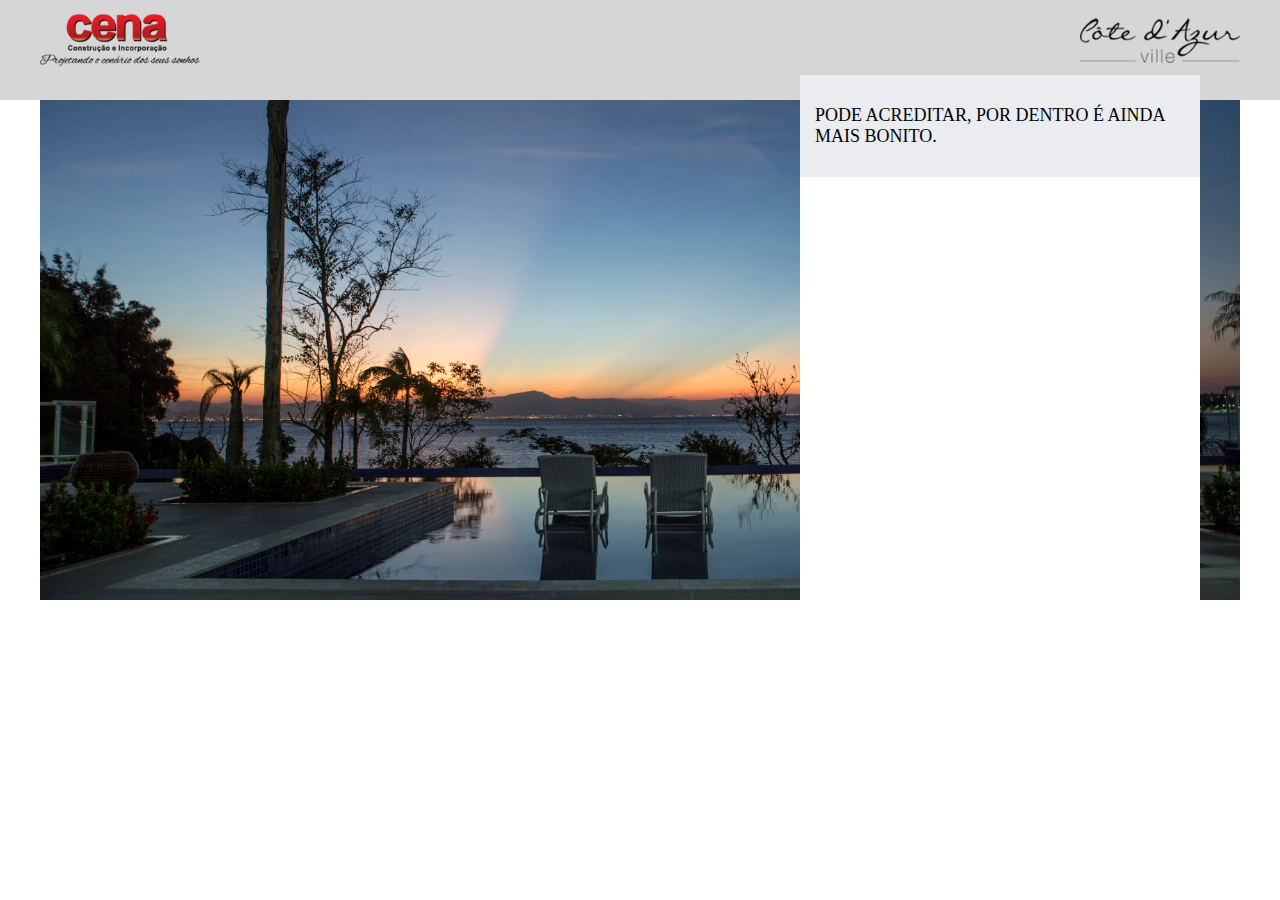
==== Projeto_02/index.html @ 9ae0fbce "Adicionados projetos 1 e 2" ====
<!DOCTYPE html>
<html>
	<head>
		<title>Minha Landing Page</title>
		<link rel="stylesheet" type="text/css" href="css/style.css">
		<meta charset="utf-8">
		<meta charset="description" content="consteúdo do meu site.">
		<meta charset="keywords" content="palavras,separadas,por,virgula">
		<meta charset="autor" content="Junior">
		<meta charset="viewport" content="width-device-width,initial-scale=1.0,maximum-scale=1.0">
	</head>

	<body>

	<header>
		<div class="container">
			<div><div class="logo-1"></div><!--logo-1--></div>
			<div><div class="logo-2"></div><!--logo-2--></div>
			<div class="clear"></div>
		</div><!--container-->
	</header>

	<section class="cover-form">
		<div class="container bg">
			<div class="form-container">
				<h2>PODE ACREDITAR, POR DENTRO É AINDA MAIS BONITO.</h2>	
			</div><!--form-container-->
		</div><!--container bg-->
	</section><!--cover-form-->

	</body>

</html>
---- Projeto_02/css/style.css ----
*{
	padding: 0;
	margin: 0;
	box-sizing: border-box;
}

html,body{
	height: 100%;
}

/*
Divs gerais
*/

.container{
	width: 100%;
	max-width: 1200px;
	margin: 0 auto;
}

.clear{
	clear: both;
}

/*************/

header{
	background-color: #D6D6D6;
	padding: 10px 2% 30px 2%;
}

.logo-1{
	float: left;
	width: 160px;
	height: 60px;
	background-image: url('../imagens/logo1.png');
	background-size: 100% auto;
	background-position: center;
	background-repeat: no-repeat;
	/*background-color: purple; */
}

.logo-2{
	float: right;
	width: 160px;
	height: 60px;
	background-image: url('../imagens/logo2.png');
	background-size: 100% auto;
	background-position: center;
	background-repeat: no-repeat;
	/*background-color: green;*/
}

section.cover-form{
	width: 100%;
	padding: 0 2%;
}

.bg{
	height: 500px;
	background-position: center;
	background-size: cover;
	background-image: url('../imagens/bg-form.jpg');
}

.form-container{
	float: right;
	margin-right: 40px;
	width: 400px;
	height: 110%;
	position: relative;
	top: -5%;
	background-color: white;
}

.form-container h2{
	font-weight: normal;
	padding: 30px 15px;
	color: black;
	font-size: 18px;
	background-color: rgb(234, 236, 239);
}


@media screen and (max-width: 510px){
	header{
		text-align: center;
	}

	[class^="logo"]{
		margin-top: 10px;
		display: inline-block;
		float: none;
	}
}
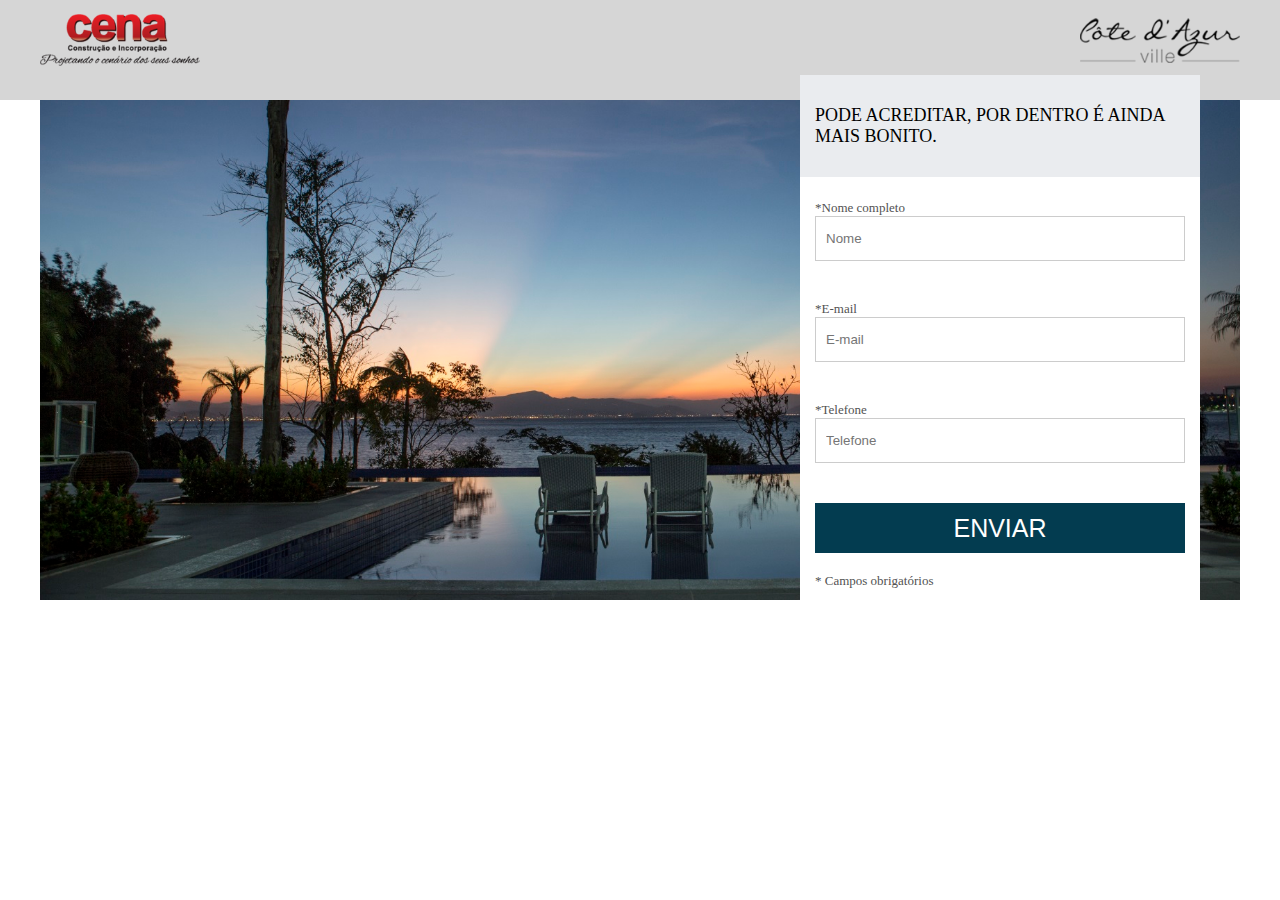
==== commit 64e3af10: "Adicionado formulário" ====
--- a/Projeto_02/index.html
+++ b/Projeto_02/index.html
@@ -23,7 +23,31 @@
 	<section class="cover-form">
 		<div class="container bg">
 			<div class="form-container">
-				<h2>PODE ACREDITAR, POR DENTRO É AINDA MAIS BONITO.</h2>	
+				<h2>PODE ACREDITAR, POR DENTRO É AINDA MAIS BONITO.</h2>
+				<form>
+					<div class="form-wraper">
+						<p>*Nome completo</p>
+						<input type="text" name="nome" required placeholder="Nome">
+					</div><!--form-wraper-->
+
+					<div class="form-wraper">
+						<p>*E-mail</p>
+						<input type="text" name="email" required placeholder="E-mail">
+					</div><!--form-wraper-->
+
+					<div class="form-wraper">
+						<p>*Telefone</p>
+						<input type="text" name="telefone" required placeholder="Telefone">
+					</div><!--form-wraper-->
+
+					<div class="form-wraper">
+						<input type="submit" name="acao" value="Enviar">
+					</div><!--form-wraper-->
+
+					<div class="form-wraper">
+						<p>* Campos obrigatórios</p>
+					</div><!--form-wraper-->
+				</form>	
 			</div><!--form-container-->
 		</div><!--container bg-->
 	</section><!--cover-form-->
--- a/Projeto_02/css/style.css
+++ b/Projeto_02/css/style.css
@@ -81,6 +81,42 @@
 	background-color: rgb(234, 236, 239);
 }
 
+.form-container form{
+	margin-top: 8px;
+	padding: 15px;
+}
+
+.form-container p {
+	font-size: 13px;
+	color: #525252;
+}
+
+.form-wraper:not(:first-child){
+	margin-top: 40px;
+}
+
+.form-wraper:last-child{
+	margin-top: 20px;
+}
+
+.form-container form input[type=text]{
+	width: 100%;
+	border: 1px solid #ccc;
+	height: 45px;
+	line-height: 45px;
+	padding-left: 10px;
+}
+
+.form-container form input[type=submit]{
+	background-color: #033C50;
+	text-transform: uppercase;
+	color: white;
+	width: 100%;
+	font-size: 25px;
+	height: 50px;
+	cursor: pointer;
+	border: 0;
+}
 
 @media screen and (max-width: 510px){
 	header{
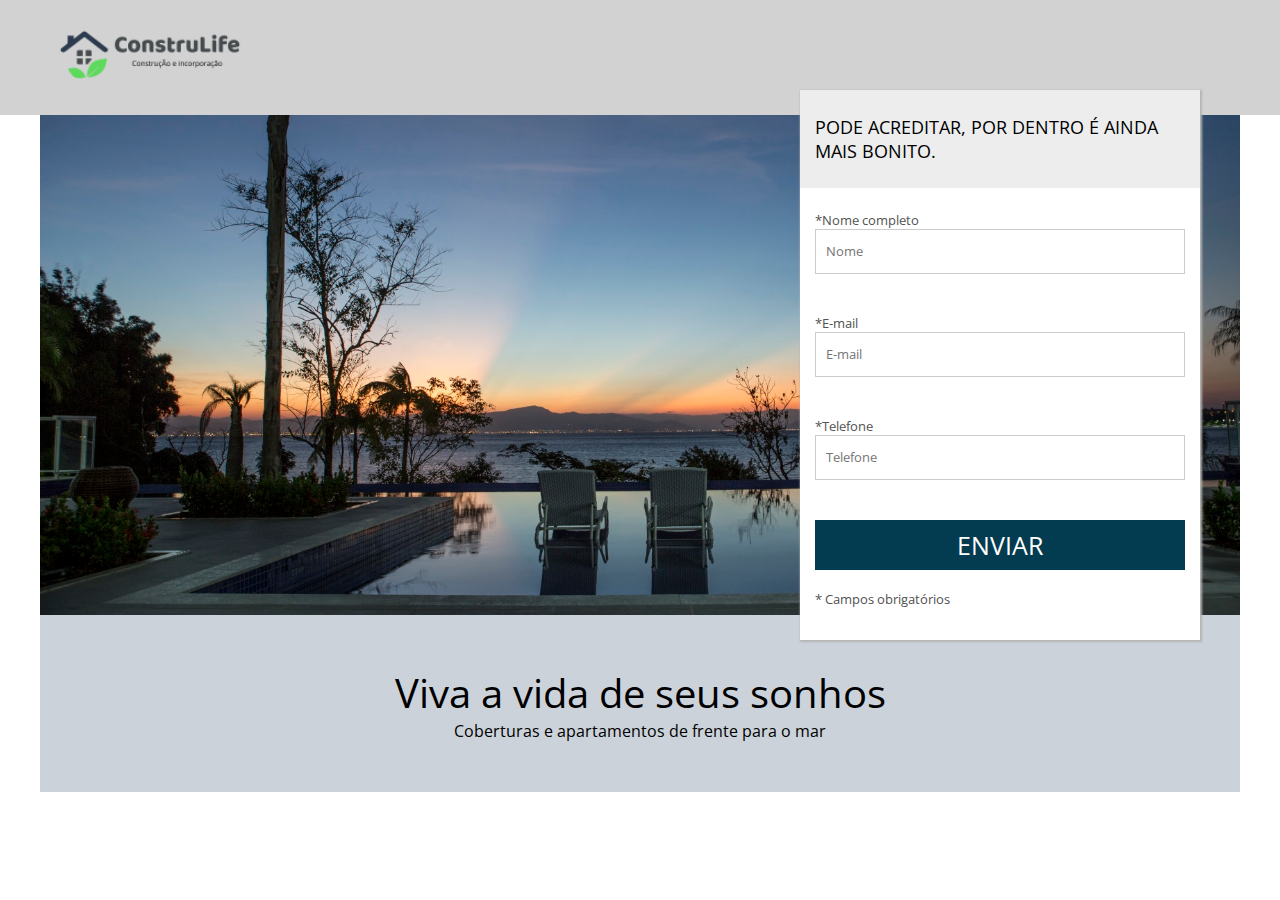
==== commit 430882fb: "Torca de Logo e finalizando formulário" ====
--- a/Projeto_02/index.html
+++ b/Projeto_02/index.html
@@ -2,6 +2,7 @@
 <html>
 	<head>
 		<title>Minha Landing Page</title>
+		<link href="https://fonts.googleapis.com/css2?family=Open+Sans:wght@300&display=swap" rel="stylesheet">
 		<link rel="stylesheet" type="text/css" href="css/style.css">
 		<meta charset="utf-8">
 		<meta charset="description" content="consteúdo do meu site.">
@@ -14,8 +15,7 @@
 
 	<header>
 		<div class="container">
-			<div><div class="logo-1"></div><!--logo-1--></div>
-			<div><div class="logo-2"></div><!--logo-2--></div>
+			<div><div class="logo-1"></div><!--logo-1--></div>	
 			<div class="clear"></div>
 		</div><!--container-->
 	</header>
@@ -52,6 +52,13 @@
 		</div><!--container bg-->
 	</section><!--cover-form-->
 
+	<section class="chamada">
+		<div class="container">
+			<h2>Viva a vida de seus sonhos</h2>
+			<p>Coberturas e apartamentos de frente para o mar</p>
+		</div><!--container-->
+	</section><!--chamada-->
+
 	</body>
 
 </html>--- a/Projeto_02/css/style.css
+++ b/Projeto_02/css/style.css
@@ -2,6 +2,7 @@
 	padding: 0;
 	margin: 0;
 	box-sizing: border-box;
+	font-family: 'Open Sans', sans-serif;
 }
 
 html,body{
@@ -25,31 +26,21 @@
 /*************/
 
 header{
-	background-color: #D6D6D6;
+	background-color: rgba(180, 180, 180, 0.6);
 	padding: 10px 2% 30px 2%;
 }
 
 .logo-1{
+	margin-top: 15px;
 	float: left;
-	width: 160px;
+	width: 220px;
 	height: 60px;
 	background-image: url('../imagens/logo1.png');
 	background-size: 100% auto;
 	background-position: center;
-	background-repeat: no-repeat;
-	/*background-color: purple; */
+	background-repeat: no-repeat;	
 }
 
-.logo-2{
-	float: right;
-	width: 160px;
-	height: 60px;
-	background-image: url('../imagens/logo2.png');
-	background-size: 100% auto;
-	background-position: center;
-	background-repeat: no-repeat;
-	/*background-color: green;*/
-}
 
 section.cover-form{
 	width: 100%;
@@ -69,16 +60,18 @@
 	width: 400px;
 	height: 110%;
 	position: relative;
+	z-index: 2;
 	top: -5%;
+	box-shadow: 1px 1px 2px 1px rgb(180, 180, 180);
 	background-color: white;
 }
 
 .form-container h2{
 	font-weight: normal;
-	padding: 30px 15px;
+	padding: 25px 15px;
 	color: black;
 	font-size: 18px;
-	background-color: rgb(234, 236, 239);
+	background-color: rgba(210, 210, 210, 0.4);
 }
 
 .form-container form{
@@ -118,6 +111,29 @@
 	border: 0;
 }
 
+section.chamada{
+	z-index: 1;
+	width: 100%;
+	position: relative;
+	top: -50px;
+	text-align: center;
+	display: inline-block;
+}
+
+section.chamada .container{
+	padding: 50px 0;
+	background-color: rgba(190, 199, 207, 0.8);
+}
+
+section.chamada h2{
+	width: 96%;
+	max-width: 700px;
+	display: inline-block;
+	color: black;
+	font-size: 40px;
+	font-weight: normal;
+}
+
 @media screen and (max-width: 510px){
 	header{
 		text-align: center;
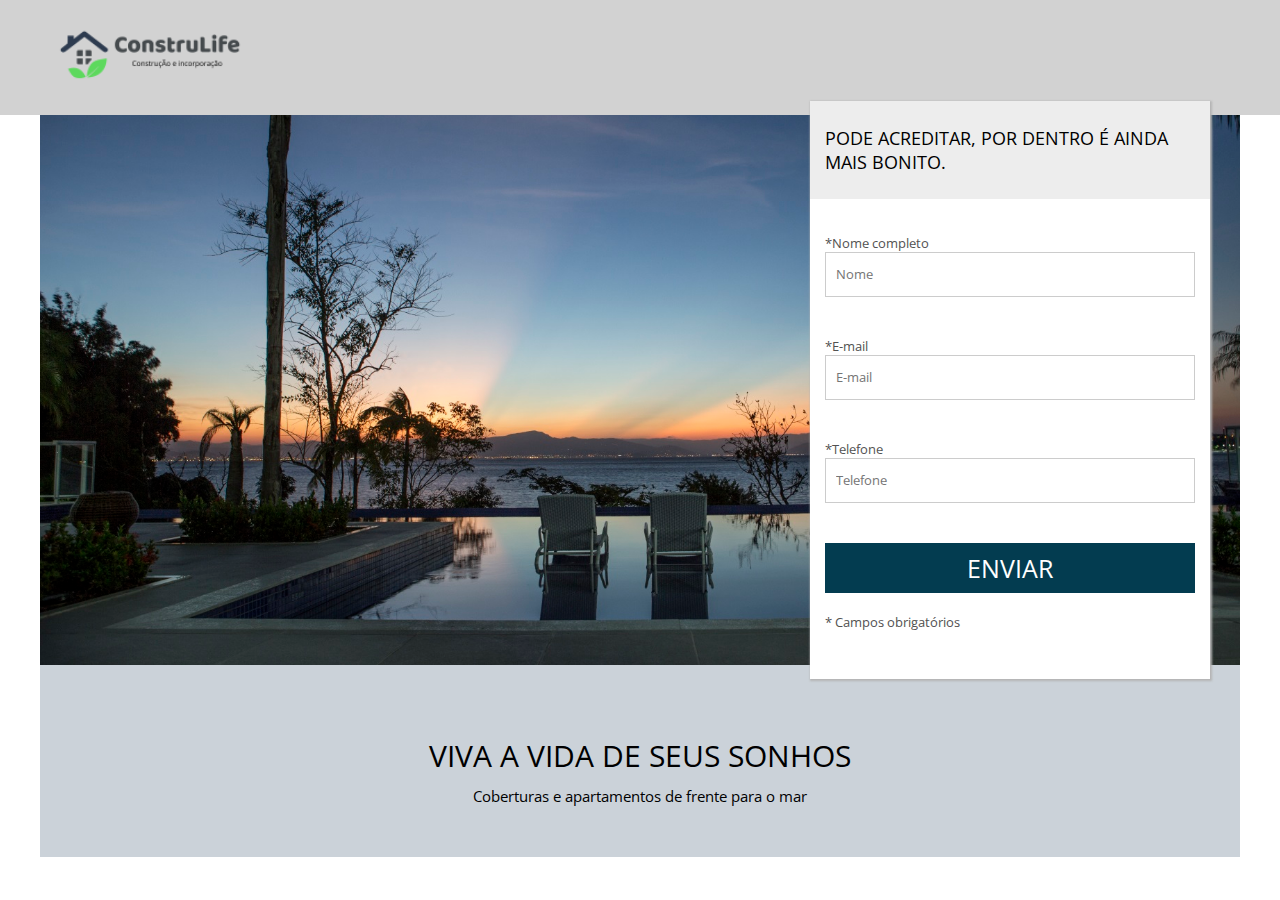
==== commit e58d6f1f: "Finalizando banner e aplicando responsivo" ====
--- a/Projeto_02/index.html
+++ b/Projeto_02/index.html
@@ -48,14 +48,14 @@
 						<p>* Campos obrigatórios</p>
 					</div><!--form-wraper-->
 				</form>	
-			</div><!--form-container-->
+			</div><!--form-container-->			
 		</div><!--container bg-->
 	</section><!--cover-form-->
 
 	<section class="chamada">
 		<div class="container">
-			<h2>Viva a vida de seus sonhos</h2>
-			<p>Coberturas e apartamentos de frente para o mar</p>
+			<div><h2>Viva a vida de seus sonhos</h2></div>
+			<div><p>Coberturas e apartamentos de frente para o mar</p></div>
 		</div><!--container-->
 	</section><!--chamada-->
 
--- a/Projeto_02/css/style.css
+++ b/Projeto_02/css/style.css
@@ -44,24 +44,22 @@
 
 section.cover-form{
 	width: 100%;
-	padding: 0 2%;
 }
 
 .bg{
-	height: 500px;
+	position: relative;
+	height: 550px;
 	background-position: center;
 	background-size: cover;
 	background-image: url('../imagens/bg-form.jpg');
 }
 
 .form-container{
-	float: right;
-	margin-right: 40px;
+	position: absolute;
+	right: 30px;
+	top: -2.5%;
 	width: 400px;
-	height: 110%;
-	position: relative;
-	z-index: 2;
-	top: -5%;
+	height: 105%;
 	box-shadow: 1px 1px 2px 1px rgb(180, 180, 180);
 	background-color: white;
 }
@@ -75,7 +73,7 @@
 }
 
 .form-container form{
-	margin-top: 8px;
+	margin-top: 20px;
 	padding: 15px;
 }
 
@@ -114,24 +112,48 @@
 section.chamada{
 	z-index: 1;
 	width: 100%;
-	position: relative;
-	top: -50px;
 	text-align: center;
-	display: inline-block;
 }
 
-section.chamada .container{
-	padding: 50px 0;
+section.chamada div.container{
+	padding: 70px 0 50px 0;
 	background-color: rgba(190, 199, 207, 0.8);
 }
 
 section.chamada h2{
-	width: 96%;
+	width: 98%;
 	max-width: 700px;
 	display: inline-block;
 	color: black;
-	font-size: 40px;
+	font-size: 30px;
+	text-transform: uppercase;
 	font-weight: normal;
+}
+
+section.chamada p{
+	width: 98%;
+	max-width: 700px;
+	display: inline-block;
+	color: black;
+	margin-top: 10px;
+	font-size: 15px;
+	font-weight: normal;
+}
+
+@media screen and (max-width:  960PX){
+
+	.bg{
+		height: auto;
+		padding: 40px 0;
+		text-align: center;
+	}
+
+	.form-container{
+		height: auto;
+		max-width: 400px;
+		position: static;
+		display: inline-block;
+	}
 }
 
 @media screen and (max-width: 510px){
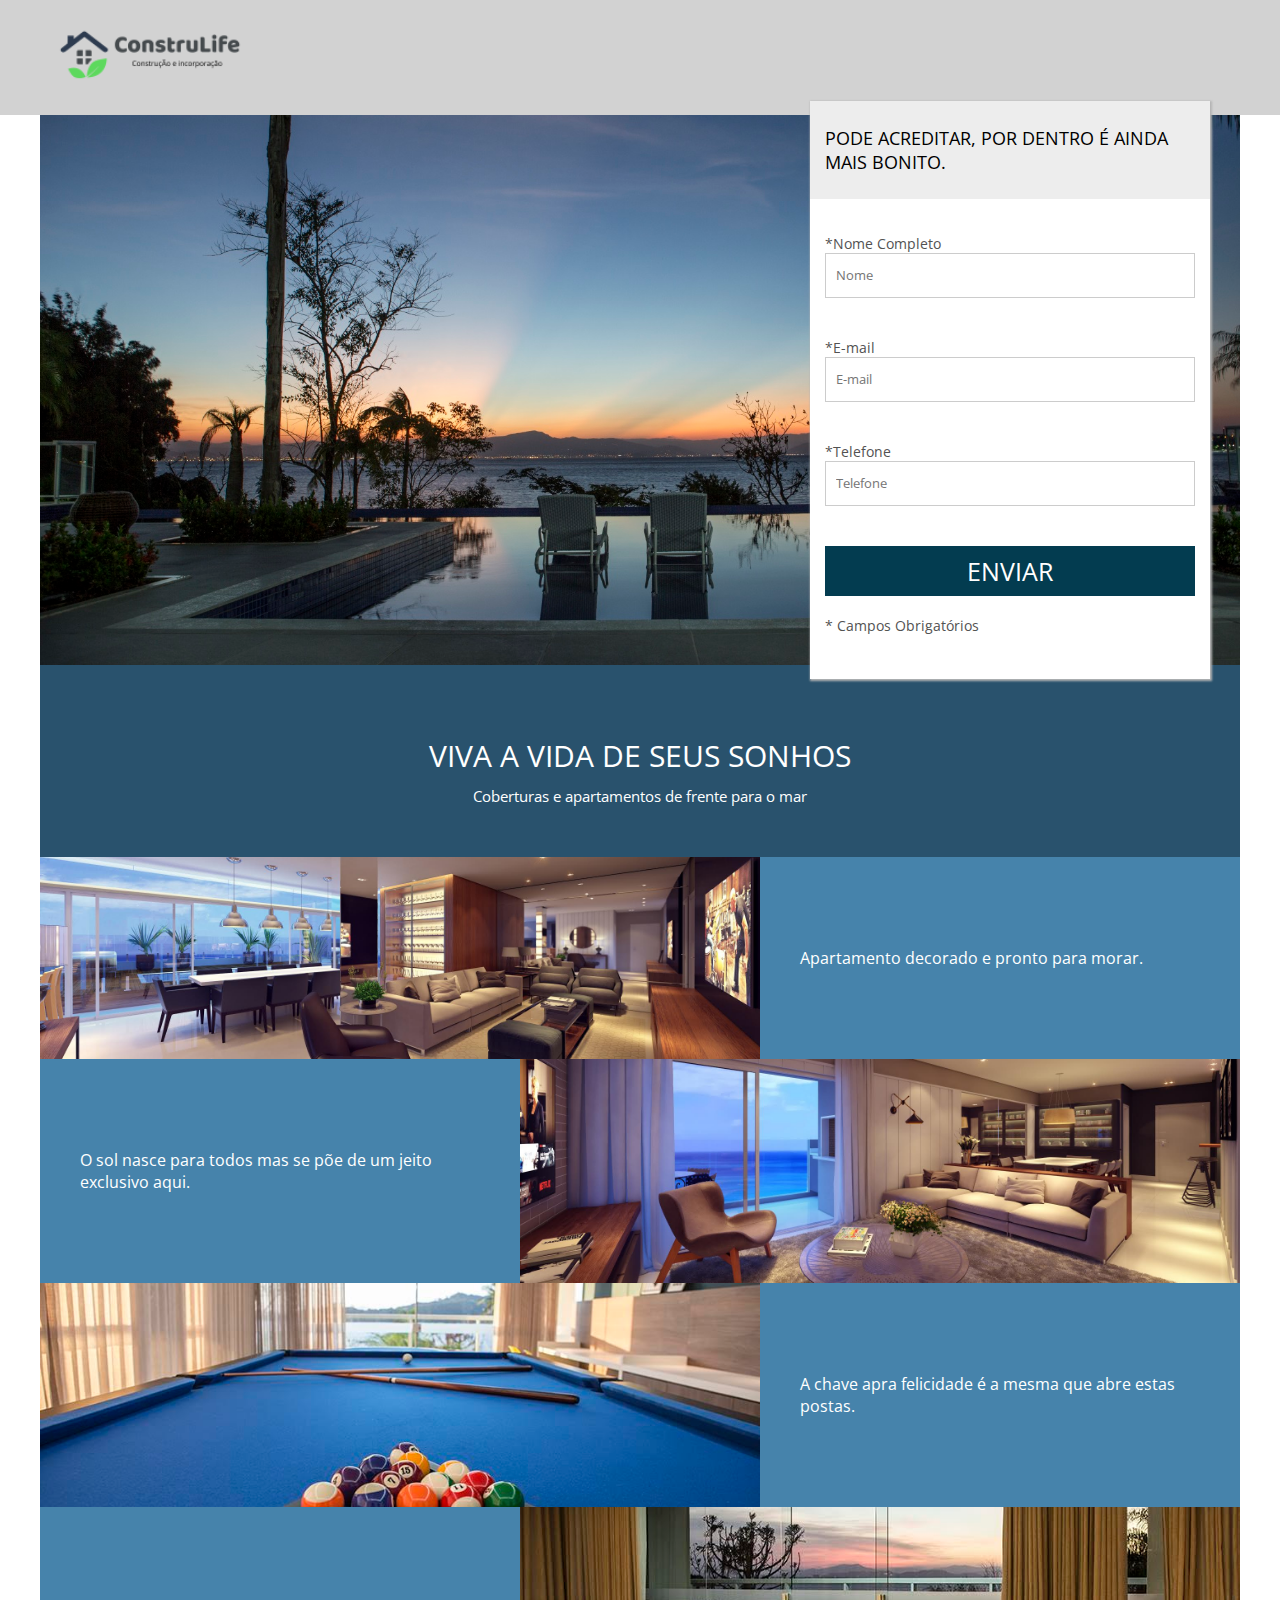
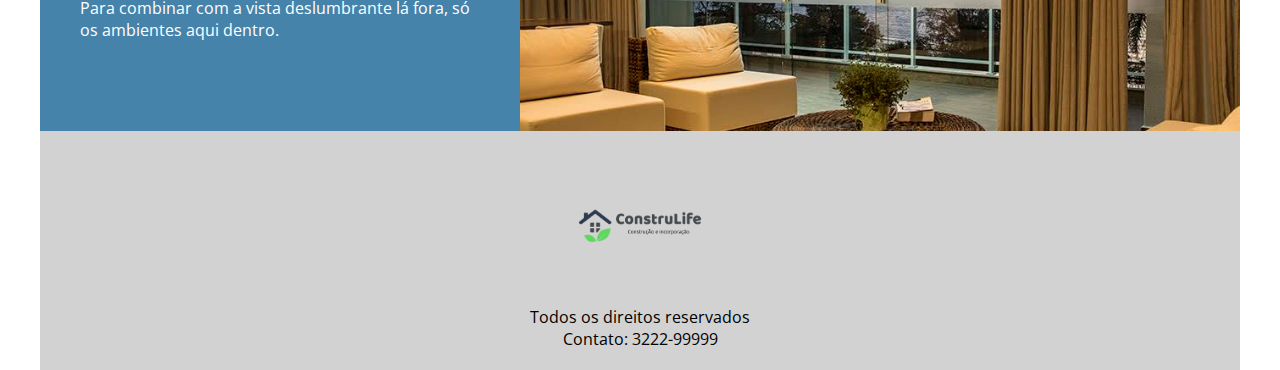
==== commit 600057f4: "Criando mosaico responsivo" ====
--- a/Projeto_02/index.html
+++ b/Projeto_02/index.html
@@ -1,64 +1,116 @@
 <!DOCTYPE html>
 <html>
-	<head>
-		<title>Minha Landing Page</title>
-		<link href="https://fonts.googleapis.com/css2?family=Open+Sans:wght@300&display=swap" rel="stylesheet">
-		<link rel="stylesheet" type="text/css" href="css/style.css">
-		<meta charset="utf-8">
-		<meta charset="description" content="consteúdo do meu site.">
-		<meta charset="keywords" content="palavras,separadas,por,virgula">
-		<meta charset="autor" content="Junior">
-		<meta charset="viewport" content="width-device-width,initial-scale=1.0,maximum-scale=1.0">
-	</head>
+<head>
+	<title>Minha Landing Page</title>
+	<link href="https://fonts.googleapis.com/css?family=Open+Sans" rel="stylesheet">
+	<link href="css/style.css" rel="stylesheet" type="text/css" />
+	<meta charset="description" content="Conteúdo do meu site.">
+	<meta charset="keywords" content="palavras,separadas,por,virgula">
+	<meta charset="author" content="Guilherme" />
+	<meta charset="viewport" content="width=device-width,initial-scale=1.0,maximum-scale=1.0" />
+	<meta charset="utf-8" />
+</head>
+<body>
 
-	<body>
+<header>
+	<div class="container">
+		<div><div class="logo-1"></div><!--logo-1--></div>
+		<div><div class="logo-2"></div><!--logo-2--></div>
+		<div class="clear"></div><!--clear-->
+	</div><!--container-->
+</header>
 
-	<header>
-		<div class="container">
-			<div><div class="logo-1"></div><!--logo-1--></div>	
-			<div class="clear"></div>
-		</div><!--container-->
-	</header>
+<section class="cover-form">
+	<div class="container bg">
+		<div class="form-container">
+			<h2>PODE ACREDITAR, POR DENTRO É AINDA MAIS BONITO.</h2>
+			<form>
+				<div class="form-wraper">
+					<p>*Nome Completo</p>
+					<input type="text" name="nome" required placeholder="Nome">
+				</div><!--form-wraper-->
 
-	<section class="cover-form">
-		<div class="container bg">
-			<div class="form-container">
-				<h2>PODE ACREDITAR, POR DENTRO É AINDA MAIS BONITO.</h2>
-				<form>
-					<div class="form-wraper">
-						<p>*Nome completo</p>
-						<input type="text" name="nome" required placeholder="Nome">
-					</div><!--form-wraper-->
+				<div class="form-wraper">
+					<p>*E-mail</p>
+					<input type="text" name="email" required placeholder="E-mail">
+				</div><!--form-wraper-->
 
-					<div class="form-wraper">
-						<p>*E-mail</p>
-						<input type="text" name="email" required placeholder="E-mail">
-					</div><!--form-wraper-->
+				<div class="form-wraper">
+					<p>*Telefone</p>
+					<input type="text" name="telefone" required placeholder="Telefone">
+				</div><!--form-wraper-->
 
-					<div class="form-wraper">
-						<p>*Telefone</p>
-						<input type="text" name="telefone" required placeholder="Telefone">
-					</div><!--form-wraper-->
+				<div class="form-wraper">
+					<input type="submit" name="acao" value="Enviar">
+				</div><!--form-wraper-->
+				<div class="form-wraper">
+					<p>* Campos Obrigatórios</p>
+				</div><!--form-wraper-->
+			</form>
+		</div><!--form-container-->
+	</div><!--container-->
+</section><!--cover-form-->
 
-					<div class="form-wraper">
-						<input type="submit" name="acao" value="Enviar">
-					</div><!--form-wraper-->
+<section class="chamada">
+	<div class="container">
+	<div><h2>Viva a vida de seus sonhos</h2></div>
+	<div><p>Coberturas e apartamentos de frente para o mar</p></div>
+	</div><!--container-->
+</section><!--chamada-->
 
-					<div class="form-wraper">
-						<p>* Campos obrigatórios</p>
-					</div><!--form-wraper-->
-				</form>	
-			</div><!--form-container-->			
-		</div><!--container bg-->
-	</section><!--cover-form-->
+<section class="mosaico">
 
-	<section class="chamada">
-		<div class="container">
-			<div><h2>Viva a vida de seus sonhos</h2></div>
-			<div><p>Coberturas e apartamentos de frente para o mar</p></div>
-		</div><!--container-->
-	</section><!--chamada-->
+	<div class="container">
 
-	</body>
+		<div class="flex-mosaico">
+		<div style="background-image:url('imagens/mosaico1.jpg');" class="item-1-mosaico"></div><!--item1-mosaico-->
 
+		<div class="item-2-mosaico">
+			<p>Apartamento decorado e pronto para morar.</p>
+		</div><!--item2-mosaico-->
+
+		</div><!--flex-mosaico-->
+
+		<div class="flex-mosaico">
+		<div style="background-image:url('imagens/mosaico2.jpg');order:2;" class="item-1-mosaico"></div><!--item1-mosaico-->
+
+		<div class="item-2-mosaico" style="order:1;">
+			<p>O sol nasce para todos mas se põe de um jeito exclusivo aqui.</p>
+		</div><!--item2-mosaico-->
+
+		</div><!--flex-mosaico-->
+
+				<div class="flex-mosaico">
+		<div style="background-image:url('imagens/mosaico3.jpg');" class="item-1-mosaico"></div><!--item1-mosaico-->
+
+		<div class="item-2-mosaico">
+			<p>A chave apra felicidade é a mesma que abre estas postas.</p>
+		</div><!--item2-mosaico-->
+
+		</div><!--flex-mosaico-->
+
+		<div class="flex-mosaico">
+		<div style="background-image:url('imagens/mosaico4.jpg');order:2;" class="item-1-mosaico"></div><!--item1-mosaico-->
+
+		<div class="item-2-mosaico" style="order:1;">
+			<p>Para combinar com a vista deslumbrante lá fora, só os ambientes aqui dentro. </p>
+		</div><!--item2-mosaico-->
+
+		</div><!--flex-mosaico-->
+
+	</div><!--container-->
+
+</section><!--mosaico-->
+
+
+<footer>
+	<div class="container">
+		<img src="imagens/logo1.png" />
+		<p>Todos os direitos reservados</p>
+		<p>Contato: 3222-99999</p>
+	</div><!--container-->
+</footer>
+
+
+</body>
 </html>--- a/Projeto_02/css/style.css
+++ b/Projeto_02/css/style.css
@@ -1,29 +1,27 @@
 *{
+	margin: 0;
 	padding: 0;
-	margin: 0;
 	box-sizing: border-box;
-	font-family: 'Open Sans', sans-serif;
-}
+	font-family:'Open Sans', sans-serif;
+}
+
 
 html,body{
 	height: 100%;
 }
 
-/*
-Divs gerais
-*/
-
+
+/**Divs gerais!*/
 .container{
 	width: 100%;
 	max-width: 1200px;
-	margin: 0 auto;
+	margin:0 auto;
 }
 
 .clear{
 	clear: both;
 }
-
-/*************/
+/******/
 
 header{
 	background-color: rgba(180, 180, 180, 0.6);
@@ -73,26 +71,26 @@
 }
 
 .form-container form{
-	margin-top: 20px;
-	padding: 15px;
-}
-
-.form-container p {
-	font-size: 13px;
+	margin-top:20px;
+	padding:15px;
+}
+
+.form-container form p{
+	font-size: 14px;
 	color: #525252;
 }
 
 .form-wraper:not(:first-child){
-	margin-top: 40px;
+	margin-top:40px;
 }
 
 .form-wraper:last-child{
-	margin-top: 20px;
+	margin-top:20px;
 }
 
 .form-container form input[type=text]{
 	width: 100%;
-	border: 1px solid #ccc;
+	border:1px solid #ccc;
 	height: 45px;
 	line-height: 45px;
 	padding-left: 10px;
@@ -106,7 +104,7 @@
 	font-size: 25px;
 	height: 50px;
 	cursor: pointer;
-	border: 0;
+	border:0;
 }
 
 section.chamada{
@@ -115,16 +113,18 @@
 	text-align: center;
 }
 
+
 section.chamada div.container{
-	padding: 70px 0 50px 0;
-	background-color: rgba(190, 199, 207, 0.8);
-}
+	background-color: #29526d;
+	padding:70px 0 50px 0;
+}
+
 
 section.chamada h2{
 	width: 98%;
 	max-width: 700px;
 	display: inline-block;
-	color: black;
+	color: white;
 	font-size: 30px;
 	text-transform: uppercase;
 	font-weight: normal;
@@ -134,37 +134,88 @@
 	width: 98%;
 	max-width: 700px;
 	display: inline-block;
-	color: black;
+	color: white;
 	margin-top: 10px;
 	font-size: 15px;
 	font-weight: normal;
 }
 
-@media screen and (max-width:  960PX){
+.flex-mosaico{
+	display: flex;
+}
+
+.item-1-mosaico{
+	background-position: center;
+	background-size: cover;
+	width: 60%;
+}
+
+.item-2-mosaico{
+	background-color: #4683AB;
+	padding:90px 40px;
+	width: 40%;
+}
+
+.item-2-mosaico p{
+	color: white;
+}
+
+footer .container{
+	padding: 20px 0;
+	text-align: center;
+	background-color: rgba(180, 180, 180, 0.6);
+}
+
+footer img{
+	width: 150px;	
+}
+
+
+@media screen and (max-width: 1024px){
 
 	.bg{
 		height: auto;
-		padding: 40px 0;
+		padding: 80px 0;
 		text-align: center;
 	}
 
 	.form-container{
+		text-align: left;
 		height: auto;
+		width: 96%;
 		max-width: 400px;
 		position: static;
 		display: inline-block;
 	}
 }
 
+@media screen and (max-width: 768px){
+
+	.flex-mosaico{
+		display: block;
+	}
+
+	.item-1-mosaico{
+		padding-top:80%;
+		width: 100%;
+	}
+
+	.item-2-mosaico{
+		text-align: justify;
+		width: 100%;
+	}
+}
+
 @media screen and (max-width: 510px){
+
 	header{
 		text-align: center;
 	}
 
 	[class^="logo"]{
-		margin-top: 10px;
+		margin-top:20px;
 		display: inline-block;
 		float: none;
 	}
-}
-
+
+}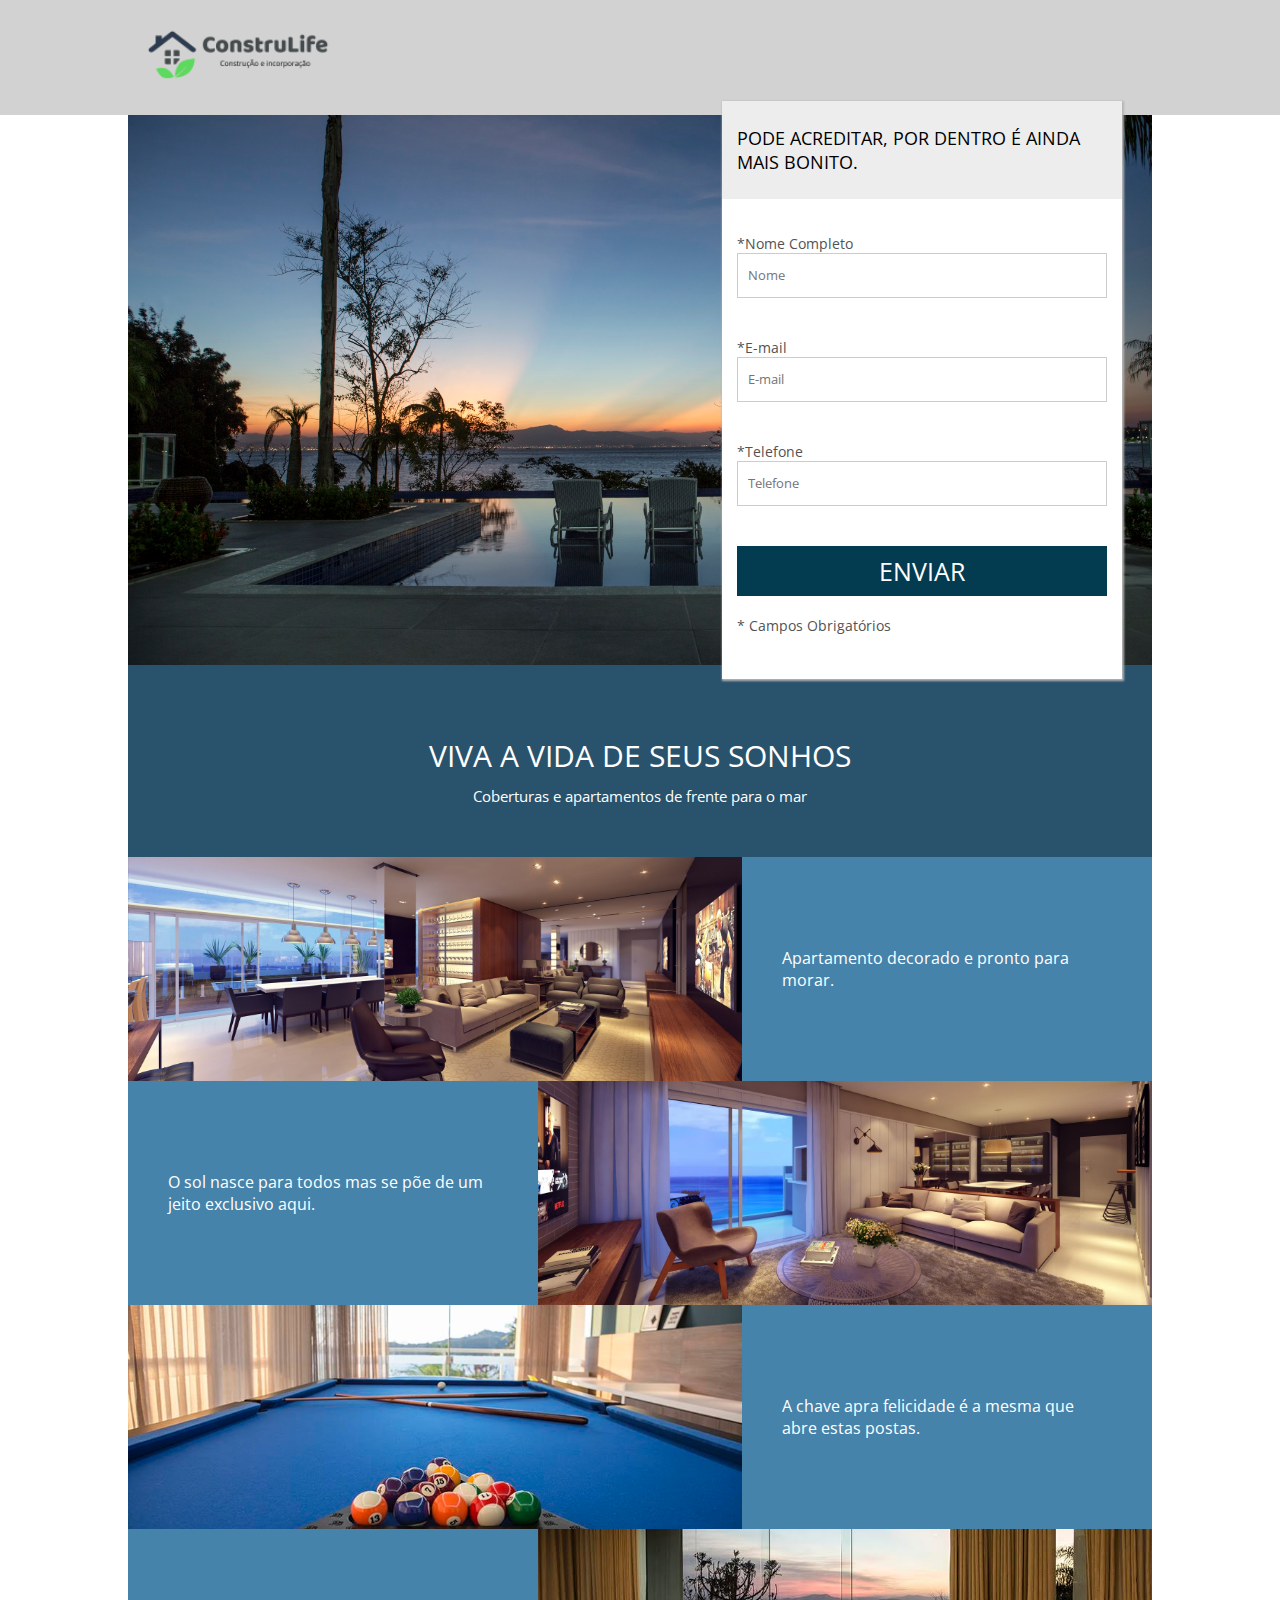
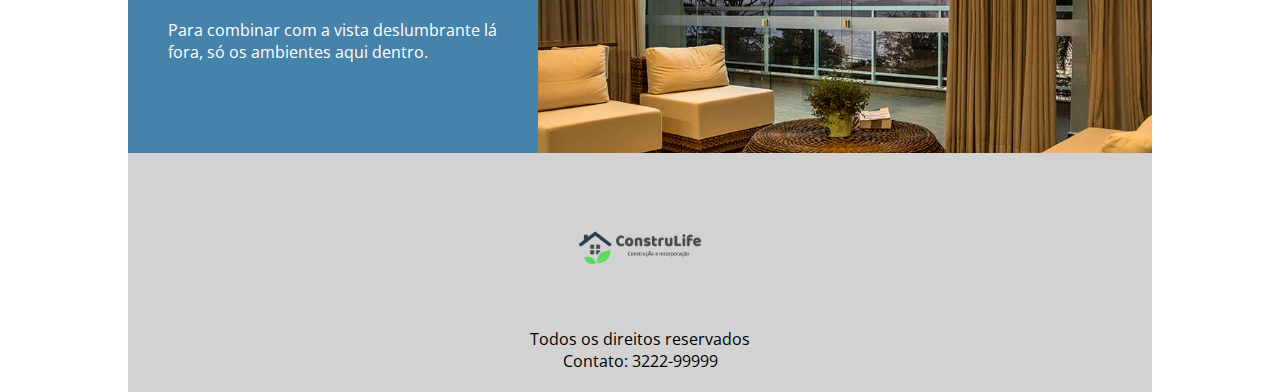
==== commit d221d8e3: "ajustes" ====
--- a/Projeto_02/index.html
+++ b/Projeto_02/index.html
@@ -4,10 +4,10 @@
 	<title>Minha Landing Page</title>
 	<link href="https://fonts.googleapis.com/css?family=Open+Sans" rel="stylesheet">
 	<link href="css/style.css" rel="stylesheet" type="text/css" />
-	<meta charset="description" content="Conteúdo do meu site.">
-	<meta charset="keywords" content="palavras,separadas,por,virgula">
-	<meta charset="author" content="Guilherme" />
-	<meta charset="viewport" content="width=device-width,initial-scale=1.0,maximum-scale=1.0" />
+	<meta name="description" content="Conteúdo do meu site.">
+	<meta name="keywords" content="palavras,separadas,por,virgula">
+	<meta name="author" content="Guilherme" />
+	<meta name="viewport" content="width=device-width,initial-scale=1.0,maximum-scale=1.0" />
 	<meta charset="utf-8" />
 </head>
 <body>
--- a/Projeto_02/css/style.css
+++ b/Projeto_02/css/style.css
@@ -14,7 +14,7 @@
 /**Divs gerais!*/
 .container{
 	width: 100%;
-	max-width: 1200px;
+	max-width: 1024px;
 	margin:0 auto;
 }
 
